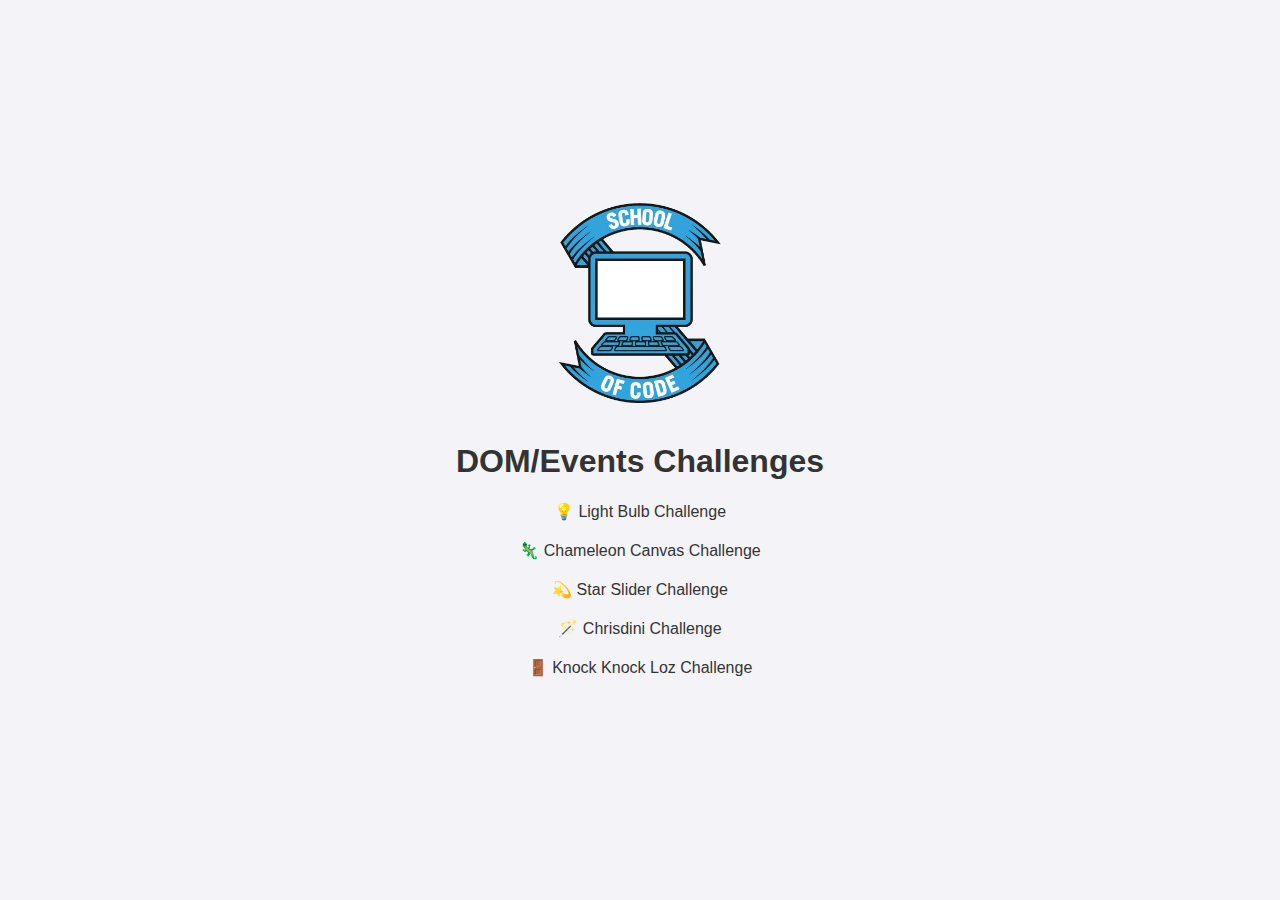
==== index.html @ b4858892 "Initial commit" ====
<!DOCTYPE html>
<html lang="en">
  <head>
    <meta charset="UTF-8" />
    <meta name="viewport" content="width=device-width, initial-scale=1.0" />
    <title>DOM/Events Challenges</title>
    <link rel="stylesheet" href="styles.css" />
  </head>

  <body>
    <section class="container">
      <img src="soc-logo.png" alt="Logo" class="logo" />
      <h1>DOM/Events Challenges</h1>
      <nav>
        <ul>
          <li>
            <a href="./01-light-bulb-challenge/"
              >&#128161; Light Bulb Challenge</a
            >
          </li>
          <li>
            <a href="./02-chameleon-canvas-challenge/"
              >&#129422; Chameleon Canvas Challenge</a
            >
          </li>
          <li>
            <a href="./03-star-slider-challenge/"
              >&#128171; Star Slider Challenge</a
            >
          </li>
          <li>
            <a href="./04-chrisdini-challenge/"
              >&#129668; Chrisdini Challenge</a
            >
          </li>
          <li>
            <a href="./05-knock-knock-loz-challenge/"
              >&#128682; Knock Knock Loz Challenge</a
            >
          </li>
        </ul>
      </nav>
    </section>
  </body>
</html>
---- styles.css ----
body {
  font-family: "Arial", sans-serif;
  background-color: #f4f4f8;
  display: flex;
  flex-direction: column;
  align-items: center;
  justify-content: center;
  height: 100vh;
  margin: 0;
  color: #333;
}

nav ul {
  list-style-type: none;
  padding: 0;
  text-align: center;
}

nav ul li {
  margin: 20px 0;
}

nav ul li a {
  text-decoration: none;
  color: #333;
  padding: 5px;
  border-bottom: 2px solid transparent;
  transition: border-bottom 0.3s, color 0.3s;
}

nav ul li a:hover {
  border-bottom: 2px solid #333;
  color: #666;
}

h1 {
  margin-top: 0;
  text-align: center;
}

.container {
  max-width: 600px;
  margin: 0 auto;
  text-align: center;
}

.logo {
  display: block;
  max-width: 200px;
  margin: 0 auto 40px;
}
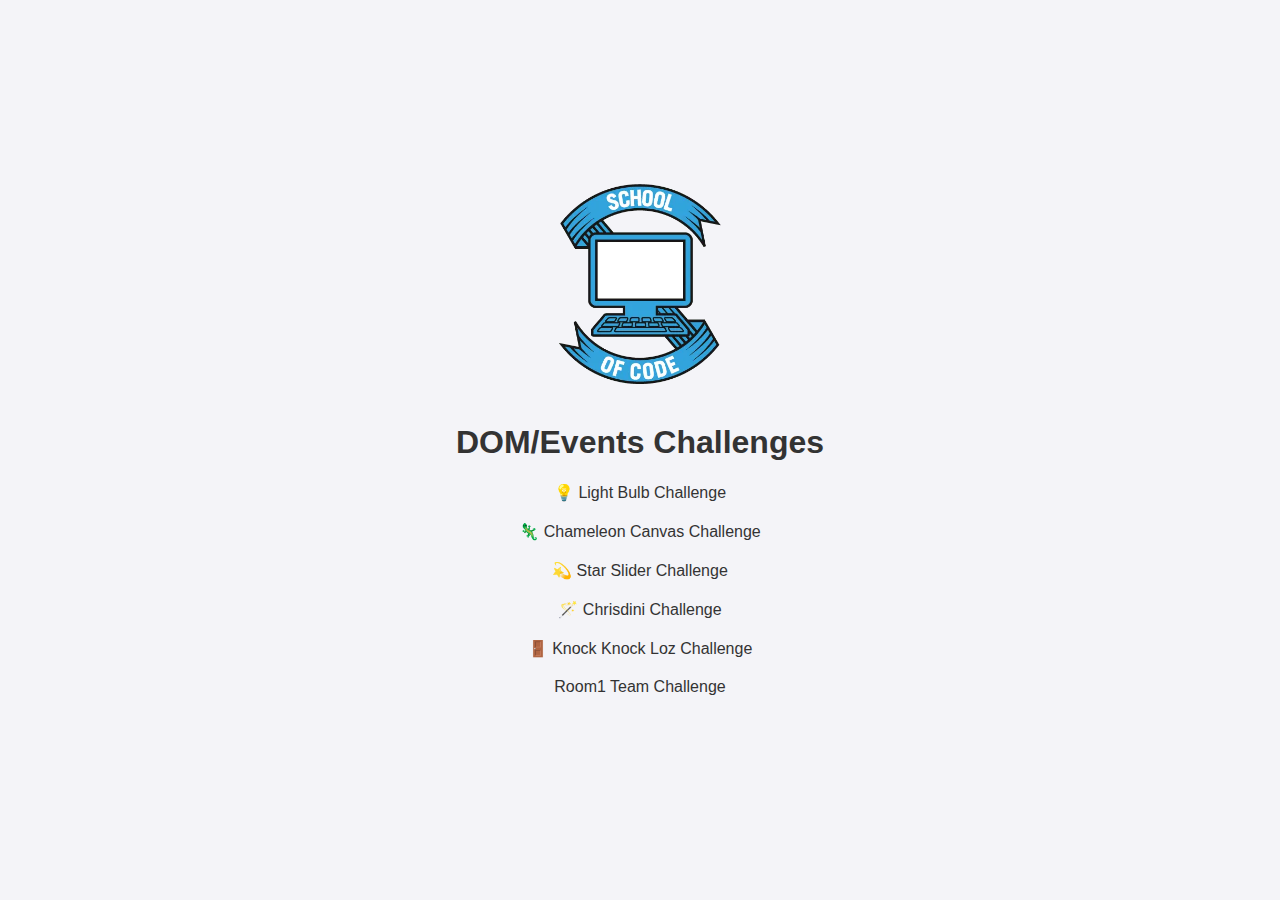
==== commit 922b3898: "fix" ====
--- a/index.html
+++ b/index.html
@@ -38,6 +38,11 @@
               >&#128682; Knock Knock Loz Challenge</a
             >
           </li>
+          <li>
+            <a href="./06-Room1-TeamChallenge/"
+              > Room1 Team Challenge</a
+            >
+          </li>
         </ul>
       </nav>
     </section>
